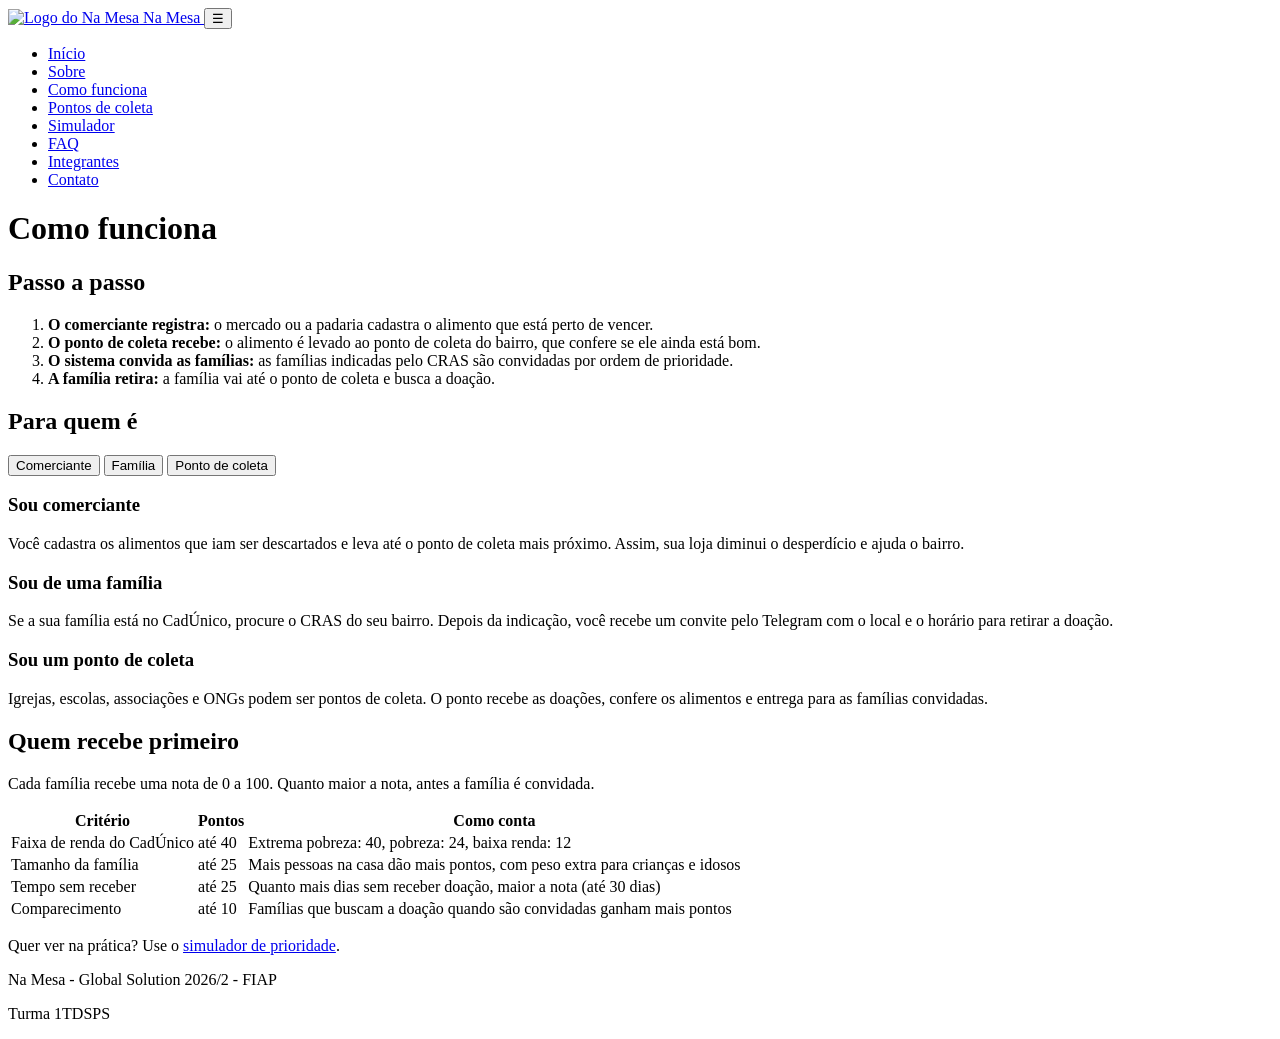
==== como-funciona.html @ 6011d5a4 "como funciona o projeto v1" ====
<!DOCTYPE html>
<html lang="pt-BR">
<head>
    <meta charset="UTF-8">
    <meta name="viewport" content="width=device-width, initial-scale=1.0">
    <title>Na Mesa - Como funciona</title>
    <link rel="icon" href="assets/icons/logo.svg">
    <link rel="stylesheet" href="css/style.css">
</head>
<body>
    <header class="cabecalho">
        <div class="container cabecalho-conteudo">
            <a href="index.html" class="logo">
                <img src="assets/icons/logo.svg" alt="Logo do Na Mesa">
                Na Mesa
            </a>
            <button class="botao-menu" id="botao-menu" aria-label="Abrir menu">☰</button>
            <nav class="menu" id="menu">
                <ul>
                    <li><a href="index.html">Início</a></li>
                    <li><a href="sobre.html">Sobre</a></li>
                    <li><a href="como-funciona.html" class="ativo">Como funciona</a></li>
                    <li><a href="pontos.html">Pontos de coleta</a></li>
                    <li><a href="simulador.html">Simulador</a></li>
                    <li><a href="faq.html">FAQ</a></li>
                    <li><a href="integrantes.html">Integrantes</a></li>
                    <li><a href="contato.html">Contato</a></li>
                </ul>
            </nav>
        </div>
    </header>

    <main class="container">
        <h1>Como funciona</h1>

        <section>
            <h2>Passo a passo</h2>
            <ol class="lista">
                <li><strong>O comerciante registra:</strong> o mercado ou a padaria cadastra o alimento que está perto de vencer.</li>
                <li><strong>O ponto de coleta recebe:</strong> o alimento é levado ao ponto de coleta do bairro, que confere se ele ainda está bom.</li>
                <li><strong>O sistema convida as famílias:</strong> as famílias indicadas pelo CRAS são convidadas por ordem de prioridade.</li>
                <li><strong>A família retira:</strong> a família vai até o ponto de coleta e busca a doação.</li>
            </ol>
        </section>

        <section>
            <h2>Para quem é</h2>
            <div class="abas">
                <button class="botao-aba ativa" data-aba="comerciante">Comerciante</button>
                <button class="botao-aba" data-aba="familia">Família</button>
                <button class="botao-aba" data-aba="ponto">Ponto de coleta</button>
            </div>

            <div class="painel card visivel" id="comerciante">
                <h3>Sou comerciante</h3>
                <p>Você cadastra os alimentos que iam ser descartados e leva até o ponto de coleta mais próximo. Assim, sua loja diminui o desperdício e ajuda o bairro.</p>
            </div>

            <div class="painel card" id="familia">
                <h3>Sou de uma família</h3>
                <p>Se a sua família está no CadÚnico, procure o CRAS do seu bairro. Depois da indicação, você recebe um convite pelo Telegram com o local e o horário para retirar a doação.</p>
            </div>

            <div class="painel card" id="ponto">
                <h3>Sou um ponto de coleta</h3>
                <p>Igrejas, escolas, associações e ONGs podem ser pontos de coleta. O ponto recebe as doações, confere os alimentos e entrega para as famílias convidadas.</p>
            </div>
        </section>

        <section>
            <h2>Quem recebe primeiro</h2>
            <p>Cada família recebe uma nota de 0 a 100. Quanto maior a nota, antes a família é convidada.</p>
            <div class="tabela-container">
                <table>
                    <thead>
                        <tr>
                            <th>Critério</th>
                            <th>Pontos</th>
                            <th>Como conta</th>
                        </tr>
                    </thead>
                    <tbody>
                        <tr>
                            <td>Faixa de renda do CadÚnico</td>
                            <td>até 40</td>
                            <td>Extrema pobreza: 40, pobreza: 24, baixa renda: 12</td>
                        </tr>
                        <tr>
                            <td>Tamanho da família</td>
                            <td>até 25</td>
                            <td>Mais pessoas na casa dão mais pontos, com peso extra para crianças e idosos</td>
                        </tr>
                        <tr>
                            <td>Tempo sem receber</td>
                            <td>até 25</td>
                            <td>Quanto mais dias sem receber doação, maior a nota (até 30 dias)</td>
                        </tr>
                        <tr>
                            <td>Comparecimento</td>
                            <td>até 10</td>
                            <td>Famílias que buscam a doação quando são convidadas ganham mais pontos</td>
                        </tr>
                    </tbody>
                </table>
            </div>
            <p class="dica">Quer ver na prática? Use o <a href="simulador.html">simulador de prioridade</a>.</p>
        </section>
    </main>

    <footer class="rodape">
        <p>Na Mesa - Global Solution 2026/2 - FIAP</p>
        <p>Turma 1TDSPS</p>
    </footer>

    <script src="js/script.js"></script>
</body>
</html>
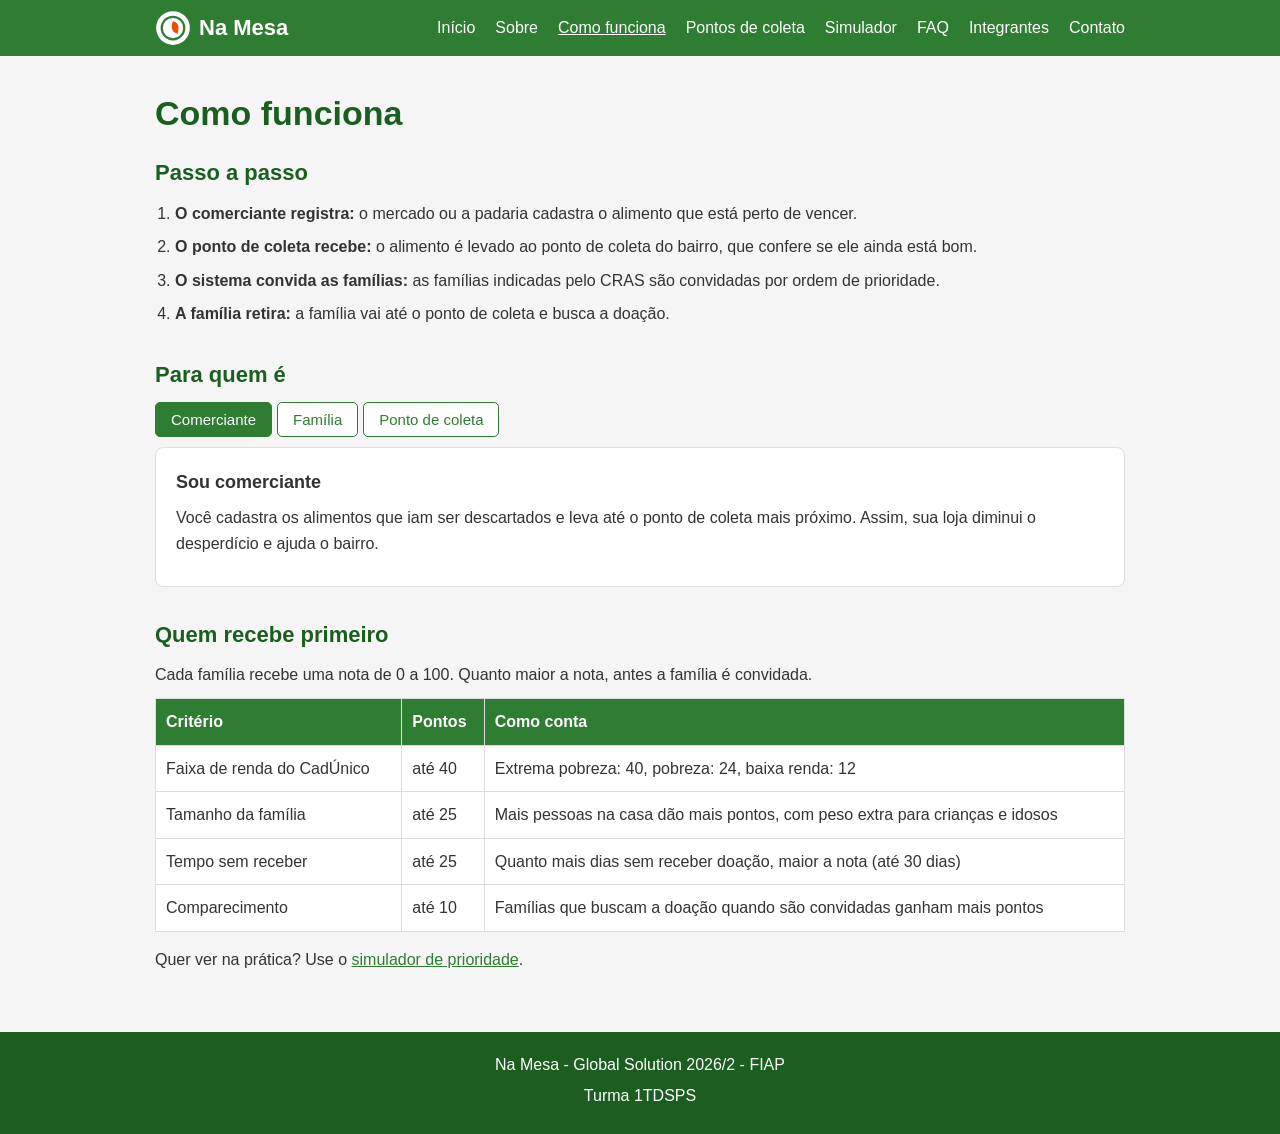
==== commit 576a6ac7: "correções finais" ====
--- a/como-funciona.html
+++ b/como-funciona.html
@@ -14,7 +14,7 @@
                 <img src="assets/icons/logo.svg" alt="Logo do Na Mesa">
                 Na Mesa
             </a>
-            <button class="botao-menu" id="botao-menu" aria-label="Abrir menu">☰</button>
+            <button class="botao-menu" id="botao-menu" aria-label="Abrir menu" aria-expanded="false">☰</button>
             <nav class="menu" id="menu">
                 <ul>
                     <li><a href="index.html">Início</a></li>
--- a/css/style.css
+++ b/css/style.css
@@ -0,0 +1,627 @@
+/* =============================================
+   Na Mesa - style.css
+   O estilo é feito primeiro para o celular.
+   No final, as media queries ajustam para tablet e desktop.
+   ============================================= */
+
+/* ---------- Cores do site ---------- */
+:root {
+    --verde: #2e7d32;
+    --verde-escuro: #1b5e20;
+    --laranja: #bf360c;
+    --fundo: #f5f5f5;
+    --texto: #333333;
+    --branco: #ffffff;
+    --borda: #dddddd;
+    --erro: #c62828;
+}
+
+/* ---------- Base ---------- */
+* {
+    margin: 0;
+    padding: 0;
+    box-sizing: border-box;
+}
+
+body {
+    font-family: Arial, Helvetica, sans-serif;
+    background-color: var(--fundo);
+    color: var(--texto);
+    line-height: 1.6;
+}
+
+img {
+    max-width: 100%;
+}
+
+a {
+    color: var(--verde);
+}
+
+h1 {
+    font-size: 28px;
+    color: var(--verde-escuro);
+    margin-bottom: 15px;
+}
+
+h2 {
+    font-size: 22px;
+    color: var(--verde-escuro);
+    margin-bottom: 10px;
+}
+
+h3 {
+    font-size: 18px;
+    margin-bottom: 8px;
+}
+
+p {
+    margin-bottom: 10px;
+}
+
+.container {
+    max-width: 1000px;
+    margin: 0 auto;
+    padding-left: 15px;
+    padding-right: 15px;
+}
+
+main {
+    padding-top: 30px;
+    padding-bottom: 30px;
+}
+
+section {
+    margin-bottom: 30px;
+}
+
+.lista {
+    padding-left: 20px;
+}
+
+.lista li {
+    margin-bottom: 8px;
+}
+
+/* ---------- Cabeçalho e menu ---------- */
+.cabecalho {
+    background-color: var(--verde);
+    padding-top: 10px;
+    padding-bottom: 10px;
+}
+
+.cabecalho-conteudo {
+    display: flex;
+    justify-content: space-between;
+    align-items: center;
+    flex-wrap: wrap;
+}
+
+.logo {
+    display: flex;
+    align-items: center;
+    gap: 8px;
+    color: var(--branco);
+    font-size: 22px;
+    font-weight: bold;
+    text-decoration: none;
+}
+
+.logo img {
+    width: 36px;
+    height: 36px;
+}
+
+.botao-menu {
+    background: none;
+    border: 2px solid var(--branco);
+    border-radius: 4px;
+    color: var(--branco);
+    font-size: 22px;
+    padding: 0 10px;
+    cursor: pointer;
+}
+
+/* no celular o menu começa escondido */
+.menu {
+    display: none;
+    width: 100%;
+}
+
+/* o JavaScript coloca a classe "aberto" para mostrar o menu */
+.menu.aberto {
+    display: block;
+}
+
+.menu ul {
+    list-style: none;
+    margin-top: 10px;
+}
+
+.menu a {
+    display: block;
+    color: var(--branco);
+    text-decoration: none;
+    padding: 10px 0;
+    border-top: 1px solid var(--verde-escuro);
+}
+
+.menu a:hover,
+.menu a.ativo {
+    text-decoration: underline;
+}
+
+/* ---------- Botões ---------- */
+.botao {
+    display: inline-block;
+    background-color: var(--verde);
+    color: var(--branco);
+    border: none;
+    border-radius: 5px;
+    padding: 10px 20px;
+    margin: 5px;
+    font-size: 16px;
+    text-decoration: none;
+    cursor: pointer;
+}
+
+.botao:hover {
+    background-color: var(--verde-escuro);
+}
+
+.botao-secundario {
+    background-color: var(--laranja);
+}
+
+.botao-secundario:hover {
+    background-color: #8d2a09;
+}
+
+/* ---------- Página inicial ---------- */
+.banner {
+    background-color: var(--branco);
+    border: 1px solid var(--borda);
+    border-radius: 8px;
+    padding: 30px 20px;
+    text-align: center;
+}
+
+.banner .frase {
+    font-size: 20px;
+    font-weight: bold;
+    color: var(--laranja);
+}
+
+/* ---------- Cards ---------- */
+.cards {
+    display: grid;
+    grid-template-columns: 1fr;
+    gap: 15px;
+}
+
+.card {
+    background-color: var(--branco);
+    border: 1px solid var(--borda);
+    border-radius: 8px;
+    padding: 20px;
+}
+
+/* ---------- Tabela ---------- */
+.tabela-container {
+    overflow-x: auto;
+}
+
+table {
+    width: 100%;
+    border-collapse: collapse;
+    background-color: var(--branco);
+}
+
+th,
+td {
+    border: 1px solid var(--borda);
+    padding: 10px;
+    text-align: left;
+}
+
+th {
+    background-color: var(--verde);
+    color: var(--branco);
+}
+
+/* ===== Como funciona: abas ===== */
+.abas {
+    display: flex;
+    flex-wrap: wrap;
+    gap: 5px;
+    margin-bottom: 10px;
+}
+
+.botao-aba {
+    background-color: var(--branco);
+    border: 1px solid var(--verde);
+    border-radius: 5px;
+    color: var(--verde);
+    font-size: 15px;
+    padding: 8px 15px;
+    cursor: pointer;
+}
+
+.botao-aba.ativa {
+    background-color: var(--verde);
+    color: var(--branco);
+}
+
+/* só o painel com a classe "visivel" aparece */
+.painel {
+    display: none;
+}
+
+.painel.visivel {
+    display: block;
+}
+
+/* ===== Pontos de coleta ===== */
+.filtros {
+    display: flex;
+    flex-wrap: wrap;
+    gap: 15px;
+    margin-bottom: 15px;
+}
+
+.filtro label {
+    display: block;
+    font-weight: bold;
+    margin-bottom: 5px;
+}
+
+.filtro select,
+.filtro input {
+    padding: 8px;
+    border: 1px solid #999999;
+    border-radius: 5px;
+    font-size: 16px;
+}
+
+.ponto .bairro {
+    color: var(--laranja);
+    font-weight: bold;
+}
+
+/* barra que mostra a ocupação do ponto */
+.ponto meter {
+    display: block;
+    width: 100%;
+    height: 16px;
+    margin-bottom: 15px;
+}
+
+/* classe usada pelo filtro para esconder um ponto */
+.escondido {
+    display: none;
+}
+
+.aviso {
+    margin-top: 15px;
+    font-size: 14px;
+    color: #666666;
+}
+
+/* ===== Janela de detalhes (modal) ===== */
+/* a janela cobre a tela toda com um fundo escuro e começa escondida */
+.modal {
+    display: none;
+    position: fixed;
+    top: 0;
+    left: 0;
+    width: 100%;
+    height: 100%;
+    background-color: rgba(0, 0, 0, 0.6);
+    padding: 15px;
+    z-index: 10;
+}
+
+/* o JavaScript coloca a classe "aberto" para mostrar a janela */
+.modal.aberto {
+    display: flex;
+    justify-content: center;
+    align-items: center;
+}
+
+.modal-caixa {
+    position: relative;
+    background-color: var(--branco);
+    border-radius: 8px;
+    padding: 25px;
+    width: 100%;
+    max-width: 500px;
+    max-height: 90vh;
+    overflow-y: auto;
+}
+
+.modal-caixa h2 {
+    padding-right: 40px;
+}
+
+.modal-fechar {
+    position: absolute;
+    top: 10px;
+    right: 10px;
+    width: 32px;
+    height: 32px;
+    background-color: var(--laranja);
+    color: var(--branco);
+    border: none;
+    border-radius: 5px;
+    font-size: 16px;
+    cursor: pointer;
+}
+
+/* ===== Simulador ===== */
+.simulador {
+    display: grid;
+    grid-template-columns: 1fr;
+    gap: 20px;
+    margin-bottom: 20px;
+}
+
+.nota {
+    font-size: 48px;
+    font-weight: bold;
+    color: var(--verde);
+    margin-bottom: 0;
+}
+
+.nivel {
+    font-weight: bold;
+}
+
+.resultado meter {
+    display: block;
+    width: 100%;
+    height: 20px;
+    margin-bottom: 15px;
+}
+
+.lista-resultado {
+    list-style: none;
+}
+
+.lista-resultado li {
+    border-bottom: 1px solid var(--borda);
+    padding: 8px 0;
+}
+
+.dica {
+    margin-top: 15px;
+}
+
+/* ===== FAQ ===== */
+.faq-item {
+    background-color: var(--branco);
+    border: 1px solid var(--borda);
+    border-radius: 8px;
+    margin-bottom: 10px;
+}
+
+.pergunta {
+    width: 100%;
+    background: none;
+    border: none;
+    color: var(--texto);
+    font-size: 16px;
+    font-weight: bold;
+    text-align: left;
+    padding: 15px;
+    cursor: pointer;
+}
+
+.pergunta::after {
+    content: "+";
+    float: right;
+}
+
+.pergunta.ativa::after {
+    content: "-";
+}
+
+/* a resposta começa escondida e aparece com a classe "aberta" */
+.resposta {
+    display: none;
+    padding: 0 15px 15px;
+}
+
+.resposta.aberta {
+    display: block;
+}
+
+/* ===== Integrantes ===== */
+.integrante {
+    text-align: center;
+}
+
+.integrante img {
+    width: 120px;
+    height: 120px;
+    border-radius: 50%;
+    object-fit: cover;
+    margin-bottom: 10px;
+}
+
+.integrante h2 {
+    font-size: 19px;
+}
+
+.integrante a {
+    margin: 0 5px;
+}
+
+/* ===== Contato ===== */
+.formulario {
+    background-color: var(--branco);
+    border: 1px solid var(--borda);
+    border-radius: 8px;
+    padding: 20px;
+}
+
+.campo {
+    margin-bottom: 15px;
+}
+
+.campo label {
+    display: block;
+    font-weight: bold;
+    margin-bottom: 5px;
+}
+
+.campo input,
+.campo select,
+.campo textarea {
+    width: 100%;
+    padding: 10px;
+    border: 1px solid #999999;
+    border-radius: 5px;
+    font-family: Arial, Helvetica, sans-serif;
+    font-size: 16px;
+}
+
+.campo textarea {
+    height: 120px;
+    resize: vertical;
+}
+
+/* borda vermelha no campo com erro (colocada pelo JavaScript) */
+.campo .campo-erro {
+    border: 2px solid var(--erro);
+}
+
+/* borda verde no campo preenchido corretamente (colocada pelo JavaScript) */
+.campo .campo-ok {
+    border: 2px solid var(--verde);
+}
+
+/* contorno visível para quem navega pelo teclado */
+a:focus-visible,
+button:focus-visible,
+input:focus-visible,
+select:focus-visible,
+textarea:focus-visible {
+    outline: 3px solid var(--verde-escuro);
+    outline-offset: 2px;
+}
+
+.erro {
+    display: block;
+    color: var(--erro);
+    font-size: 14px;
+}
+
+.sucesso {
+    display: none;
+    background-color: #e8f5e9;
+    border: 1px solid var(--verde);
+    border-radius: 5px;
+    color: var(--verde-escuro);
+    padding: 10px;
+    margin-top: 10px;
+}
+
+.sucesso.mostrar {
+    display: block;
+}
+
+.outras-formas {
+    margin-top: 20px;
+}
+
+/* ---------- Rodapé ---------- */
+.rodape {
+    background-color: var(--verde-escuro);
+    color: var(--branco);
+    text-align: center;
+    padding: 20px 15px;
+}
+
+.rodape p {
+    margin-bottom: 5px;
+}
+
+/* ---------- Veja o site (página inicial) ---------- */
+.prints {
+    display: grid;
+    grid-template-columns: 1fr;
+    gap: 15px;
+    align-items: start;
+}
+
+.print {
+    background-color: var(--branco);
+    border: 1px solid var(--borda);
+    border-radius: 8px;
+    padding: 10px;
+    text-align: center;
+}
+
+.print img {
+    max-width: 100%;
+    height: auto;
+    border: 1px solid var(--borda);
+}
+
+.print figcaption {
+    margin-top: 8px;
+    font-size: 14px;
+}
+
+/* ---------- Tablet (a partir de 768px) ---------- */
+@media (min-width: 768px) {
+    h1 {
+        font-size: 34px;
+    }
+
+    .banner {
+        padding: 50px 30px;
+    }
+
+    .cards {
+        grid-template-columns: 1fr 1fr;
+    }
+
+    /* no tablet o formulário e o resultado do simulador ficam lado a lado */
+    .simulador {
+        grid-template-columns: 1fr 1fr;
+        align-items: start;
+    }
+}
+
+/* ---------- Desktop (a partir de 1024px) ---------- */
+@media (min-width: 1024px) {
+    .cards {
+        grid-template-columns: 1fr 1fr 1fr;
+    }
+
+    .prints {
+        grid-template-columns: 1fr 1fr 1fr;
+    }
+
+    /* no desktop o botão some e o menu fica sempre aparecendo */
+    .botao-menu {
+        display: none;
+    }
+
+    .menu {
+        display: block;
+        width: auto;
+    }
+
+    .menu ul {
+        display: flex;
+        gap: 20px;
+        margin-top: 0;
+    }
+
+    .menu a {
+        border-top: none;
+        padding: 5px 0;
+    }
+}
